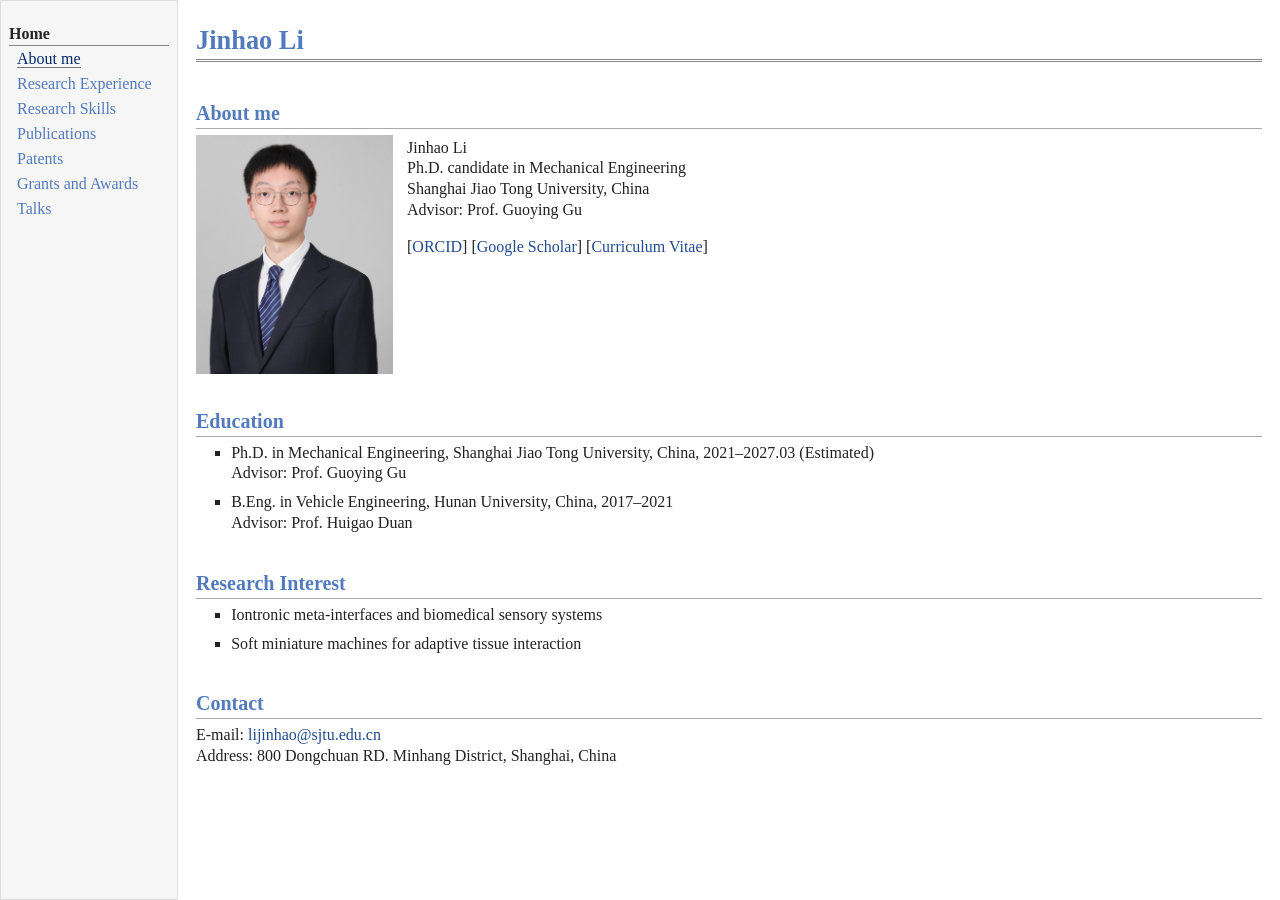
==== index.html @ 8a82499e "Publish Jinhao Li academic homepage" ====
<!doctype html>
<html lang="en">
<head>
<meta charset="utf-8">
<meta name="viewport" content="width=device-width, initial-scale=1">
<meta name="description" content="Jinhao Li — academic CV, research experience, skills, publications, patents, awards, and talks.">
<title>Jinhao Li | Jinhao Li</title>
<link rel="stylesheet" href="style.css">
</head>
<body>
<a class="skip" href="#layout-content">Skip to content</a>
<div id="layout">
<nav id="layout-menu" aria-label="CV sections"><div class="menu-category">Home</div><div class="menu-item"><a href="index.html" class="current" aria-current="page">About me</a></div><div class="menu-item"><a href="research-experience.html">Research Experience</a></div><div class="menu-item"><a href="research-skills.html">Research Skills</a></div><div class="menu-item"><a href="publications.html">Publications</a></div><div class="menu-item"><a href="patents.html">Patents</a></div><div class="menu-item"><a href="grants-and-awards.html">Grants and Awards</a></div><div class="menu-item"><a href="talks.html">Talks</a></div></nav>
<main id="layout-content">
<div id="toptitle"><h1>Jinhao Li</h1></div>
<h2 id="about-me">About me</h2>
<div class="profile">
<div class="portrait-frame"><img src="portrait.jpg" alt="Portrait of Jinhao Li" width="197" height="239"></div>
<div class="profile-text">
<p>Jinhao Li<br>
Ph.D. candidate in Mechanical Engineering<br>
Shanghai Jiao Tong University, China<br>
Advisor: Prof. Guoying Gu</p>
<p>[<a href="https://orcid.org/0009-0001-1535-3664">ORCID</a>]
[<a href="https://scholar.google.com/citations?user=ZwvWm_EAAAAJ&amp;hl=en">Google Scholar</a>]
[<a href="CV_Jinhao_Li.pdf">Curriculum Vitae</a>]</p>
</div>
</div>
<h2 id="education">Education</h2>
<ul>
<li><p>Ph.D. in Mechanical Engineering, Shanghai Jiao Tong University, China, 2021–2027.03 (Estimated)<br>Advisor: Prof. Guoying Gu</p></li>
<li><p>B.Eng. in Vehicle Engineering, Hunan University, China, 2017–2021<br>Advisor: Prof. Huigao Duan</p></li>
</ul>
<h2 id="research-interest">Research Interest</h2>
<ul>
<li><p>Iontronic meta-interfaces and biomedical sensory systems</p></li>
<li><p>Soft miniature machines for adaptive tissue interaction</p></li>
</ul>
<h2>Contact</h2>
<p>E-mail: <a href="mailto:lijinhao@sjtu.edu.cn">lijinhao@sjtu.edu.cn</a><br>
Address: 800 Dongchuan RD. Minhang District, Shanghai, China</p>

</main>
</div>
</body>
</html>
---- style.css ----
* { box-sizing: border-box; }
html { scroll-behavior: smooth; }
body { margin: 0; background: #fff; color: #222; font-family: Georgia, "Times New Roman", serif; font-size: 16px; }
a { color: #224b8d; text-decoration: none; }
a:hover { border-bottom: 1px dotted #777; }
a:focus-visible { outline: 2px solid #224b8d; outline-offset: 3px; }
.skip { position: absolute; left: -9999px; top: 8px; background: #fff; padding: 8px; z-index: 2; }
.skip:focus { left: 8px; }
#layout { display: grid; grid-template-columns: 178px minmax(0, 1fr); align-items: stretch; min-height: 100vh; }
#layout-menu { background: #f6f6f6; border: 1px solid #ddd; padding: 8px; white-space: nowrap; }
#layout-menu .menu-category { border-bottom: 1px solid #888; margin-top: 0.8em; padding: 0.2em 0 0.1em; font-weight: bold; }
#layout-menu .menu-item { padding-left: 16px; text-indent: -16px; line-height: 1.5; margin-top: 1px; }
#layout-menu a { color: #527bbd; margin-left: 0.5em; }
#layout-menu a.current { color: #022b6d; border-bottom: 1px solid #777; }
#layout-content { padding: 0 18px 48px; max-width: 1120px; min-width: 0; }
#toptitle { border-bottom: 3px double #888; margin: 0 0 1.5em; padding: 0 0 0.2em; }
h1, h2 { color: #527bbd; font-weight: bold; line-height: 1.1; }
h1 { border: 0; font-size: 1.65em; padding-top: 0.5em; margin: 0.5em 0 0; }
h2 { border-bottom: 1px solid #aaa; font-size: 1.25em; padding: 0.8em 0 0.2em; margin: 0.7em 0 0.3em; }
p { line-height: 1.3; margin: 0 0 0.8em; }
ul, ol { margin: 0.2em 0 0.8em; padding-left: 2.2em; }
ul { list-style-type: square; }
li { padding: 0 0 0.2em; }
li p { margin: 0 0 0.3em; }
ol.publications li { padding-left: 0.2em; margin-bottom: 0.7em; }
.profile { display: flex; align-items: flex-start; gap: 14px; margin: 0 0 1.25em; }
.portrait-frame { flex: 0 0 auto; width: 197px; height: 239px; overflow: hidden; }
.portrait-frame img { display: block; width: 197px; height: 239px; object-fit: cover; object-position: 66% 50%; border: 0; }
.profile-text { padding-top: 3px; }
.profile-text p { margin-bottom: 1em; }
@media (max-width: 740px) {
  #layout { display: block; }
  #layout-menu { border-left: 0; border-right: 0; padding: 8px 14px 11px; white-space: normal; }
  #layout-menu .menu-category { margin-top: 0; }
  #layout-menu .menu-item { display: inline-block; padding: 0; text-indent: 0; margin: 4px 8px 0 0; white-space: normal; }
  #layout-menu a { margin-left: 0; }
  #layout-content { padding: 0 16px 36px; }
  .profile { flex-wrap: wrap; }
}
@media (max-width: 430px) {
  .portrait-frame, .portrait-frame img { width: 160px; height: 195px; }
}
@media (prefers-reduced-motion: reduce) { html { scroll-behavior: auto; } }
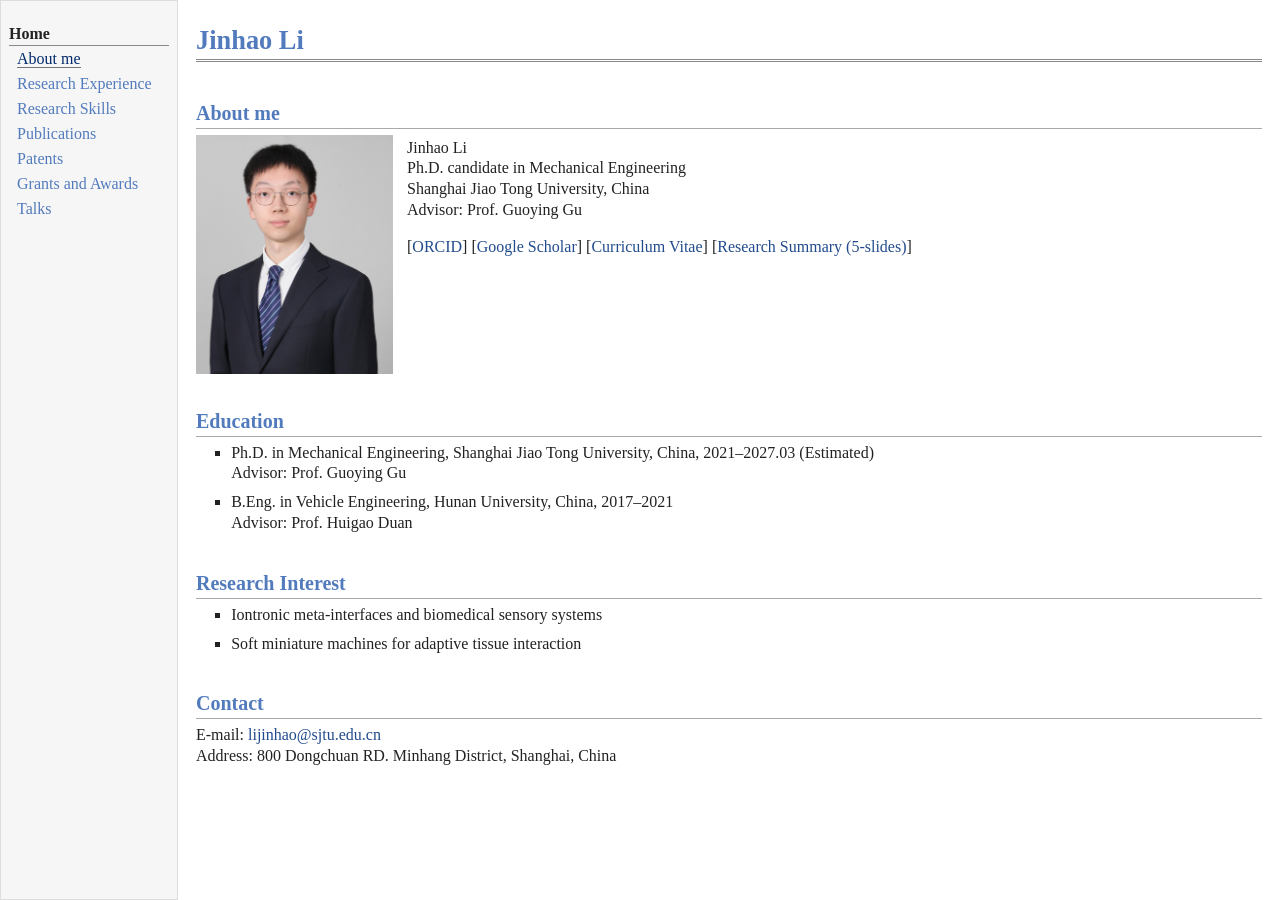
==== commit ef80d8f5: "Add five-slide research summary PDF" ====
--- a/index.html
+++ b/index.html
@@ -22,8 +22,9 @@
 Shanghai Jiao Tong University, China<br>
 Advisor: Prof. Guoying Gu</p>
 <p>[<a href="https://orcid.org/0009-0001-1535-3664">ORCID</a>]
-[<a href="https://scholar.google.com/citations?user=ZwvWm_EAAAAJ&amp;hl=en">Google Scholar</a>]
-[<a href="CV_Jinhao_Li.pdf">Curriculum Vitae</a>]</p>
+[<a href="https://scholar.google.com/citations?user=RMvw8kYAAAAJ&amp;hl=zh-CN&amp;oi=ao">Google Scholar</a>]
+[<a href="CV_Jinhao_Li.pdf">Curriculum Vitae</a>]
+[<a href="Research_Summary_Jinhao_Li.pdf">Research Summary (5-slides)</a>]</p>
 </div>
 </div>
 <h2 id="education">Education</h2>
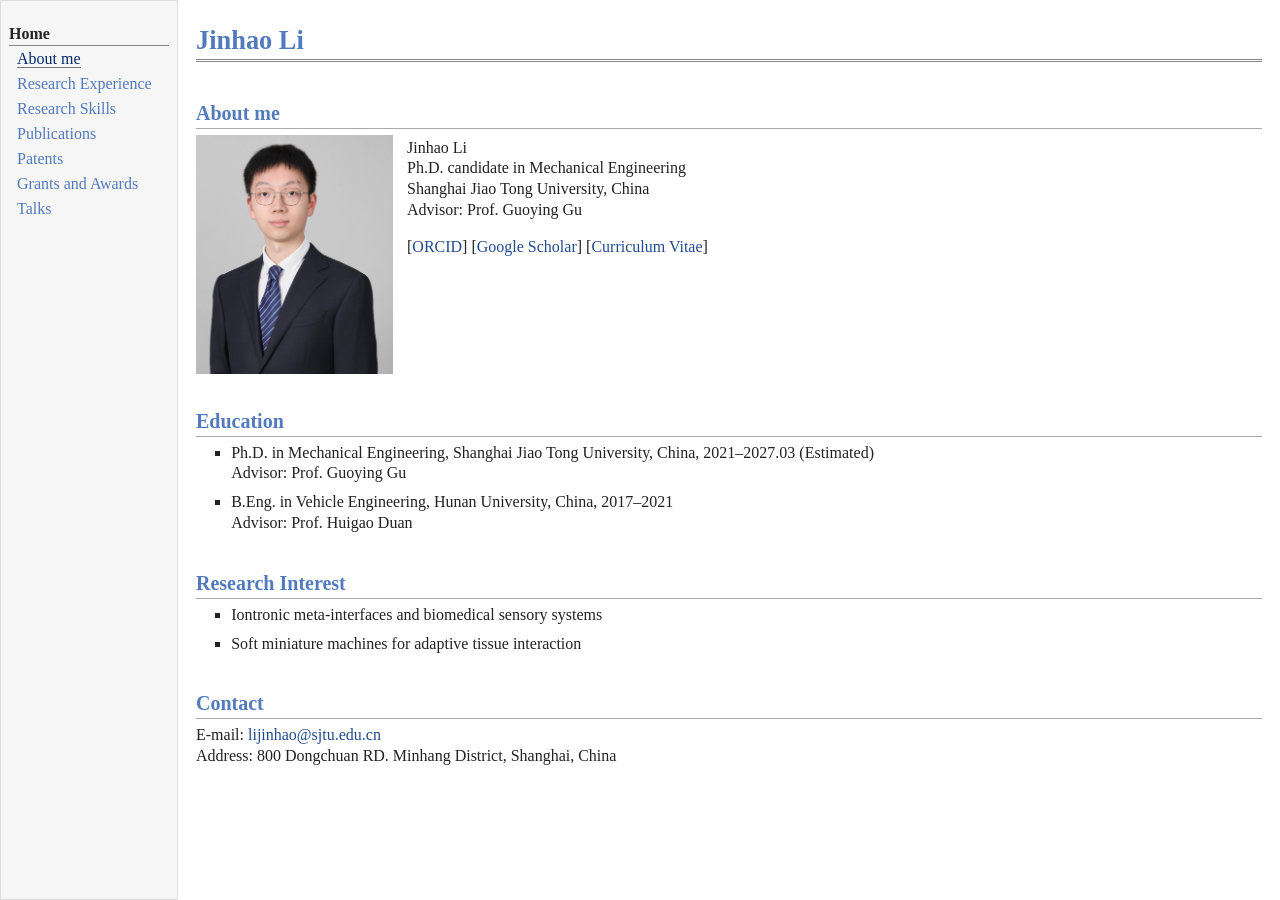
==== commit 55b4bbbe: "Remove research summary from homepage" ====
--- a/index.html
+++ b/index.html
@@ -23,8 +23,7 @@
 Advisor: Prof. Guoying Gu</p>
 <p>[<a href="https://orcid.org/0009-0001-1535-3664">ORCID</a>]
 [<a href="https://scholar.google.com/citations?user=RMvw8kYAAAAJ&amp;hl=zh-CN&amp;oi=ao">Google Scholar</a>]
-[<a href="CV_Jinhao_Li.pdf">Curriculum Vitae</a>]
-[<a href="Research_Summary_Jinhao_Li.pdf">Research Summary (5-slides)</a>]</p>
+[<a href="CV_Jinhao_Li.pdf">Curriculum Vitae</a>]</p>
 </div>
 </div>
 <h2 id="education">Education</h2>
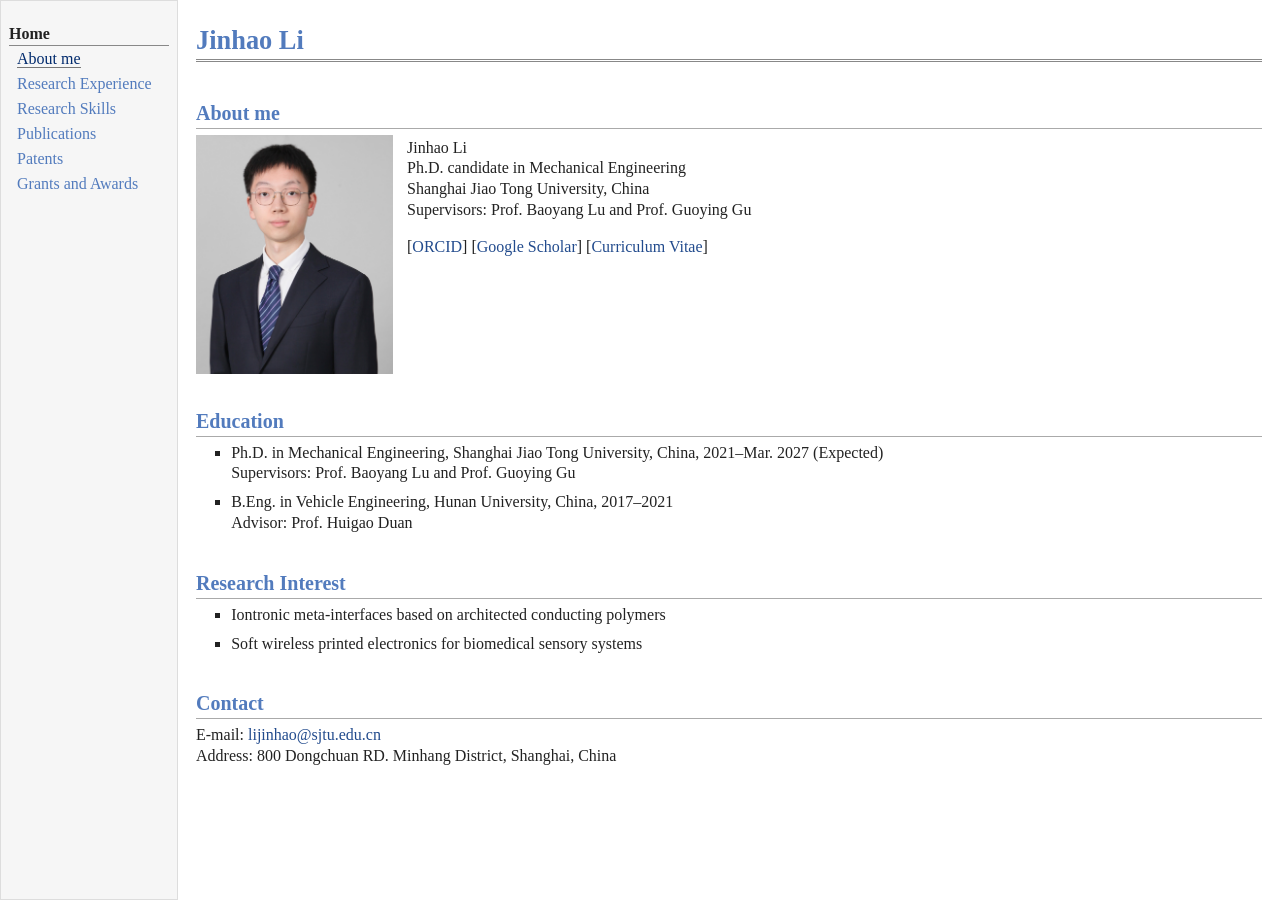
==== commit b2e122c5: "Remove research summary from homepage" ====
--- a/index.html
+++ b/index.html
@@ -10,7 +10,7 @@
 <body>
 <a class="skip" href="#layout-content">Skip to content</a>
 <div id="layout">
-<nav id="layout-menu" aria-label="CV sections"><div class="menu-category">Home</div><div class="menu-item"><a href="index.html" class="current" aria-current="page">About me</a></div><div class="menu-item"><a href="research-experience.html">Research Experience</a></div><div class="menu-item"><a href="research-skills.html">Research Skills</a></div><div class="menu-item"><a href="publications.html">Publications</a></div><div class="menu-item"><a href="patents.html">Patents</a></div><div class="menu-item"><a href="grants-and-awards.html">Grants and Awards</a></div><div class="menu-item"><a href="talks.html">Talks</a></div></nav>
+<nav id="layout-menu" aria-label="CV sections"><div class="menu-category">Home</div><div class="menu-item"><a href="index.html" class="current" aria-current="page">About me</a></div><div class="menu-item"><a href="research-experience.html">Research Experience</a></div><div class="menu-item"><a href="research-skills.html">Research Skills</a></div><div class="menu-item"><a href="publications.html">Publications</a></div><div class="menu-item"><a href="patents.html">Patents</a></div><div class="menu-item"><a href="grants-and-awards.html">Grants and Awards</a></div></nav>
 <main id="layout-content">
 <div id="toptitle"><h1>Jinhao Li</h1></div>
 <h2 id="about-me">About me</h2>
@@ -20,7 +20,7 @@
 <p>Jinhao Li<br>
 Ph.D. candidate in Mechanical Engineering<br>
 Shanghai Jiao Tong University, China<br>
-Advisor: Prof. Guoying Gu</p>
+Supervisors: Prof. Baoyang Lu and Prof. Guoying Gu</p>
 <p>[<a href="https://orcid.org/0009-0001-1535-3664">ORCID</a>]
 [<a href="https://scholar.google.com/citations?user=RMvw8kYAAAAJ&amp;hl=zh-CN&amp;oi=ao">Google Scholar</a>]
 [<a href="CV_Jinhao_Li.pdf">Curriculum Vitae</a>]</p>
@@ -28,13 +28,13 @@
 </div>
 <h2 id="education">Education</h2>
 <ul>
-<li><p>Ph.D. in Mechanical Engineering, Shanghai Jiao Tong University, China, 2021–2027.03 (Estimated)<br>Advisor: Prof. Guoying Gu</p></li>
+<li><p>Ph.D. in Mechanical Engineering, Shanghai Jiao Tong University, China, 2021–Mar. 2027 (Expected)<br>Supervisors: Prof. Baoyang Lu and Prof. Guoying Gu</p></li>
 <li><p>B.Eng. in Vehicle Engineering, Hunan University, China, 2017–2021<br>Advisor: Prof. Huigao Duan</p></li>
 </ul>
 <h2 id="research-interest">Research Interest</h2>
 <ul>
-<li><p>Iontronic meta-interfaces and biomedical sensory systems</p></li>
-<li><p>Soft miniature machines for adaptive tissue interaction</p></li>
+<li><p>Iontronic meta-interfaces based on architected conducting polymers</p></li>
+<li><p>Soft wireless printed electronics for biomedical sensory systems</p></li>
 </ul>
 <h2>Contact</h2>
 <p>E-mail: <a href="mailto:lijinhao@sjtu.edu.cn">lijinhao@sjtu.edu.cn</a><br>
